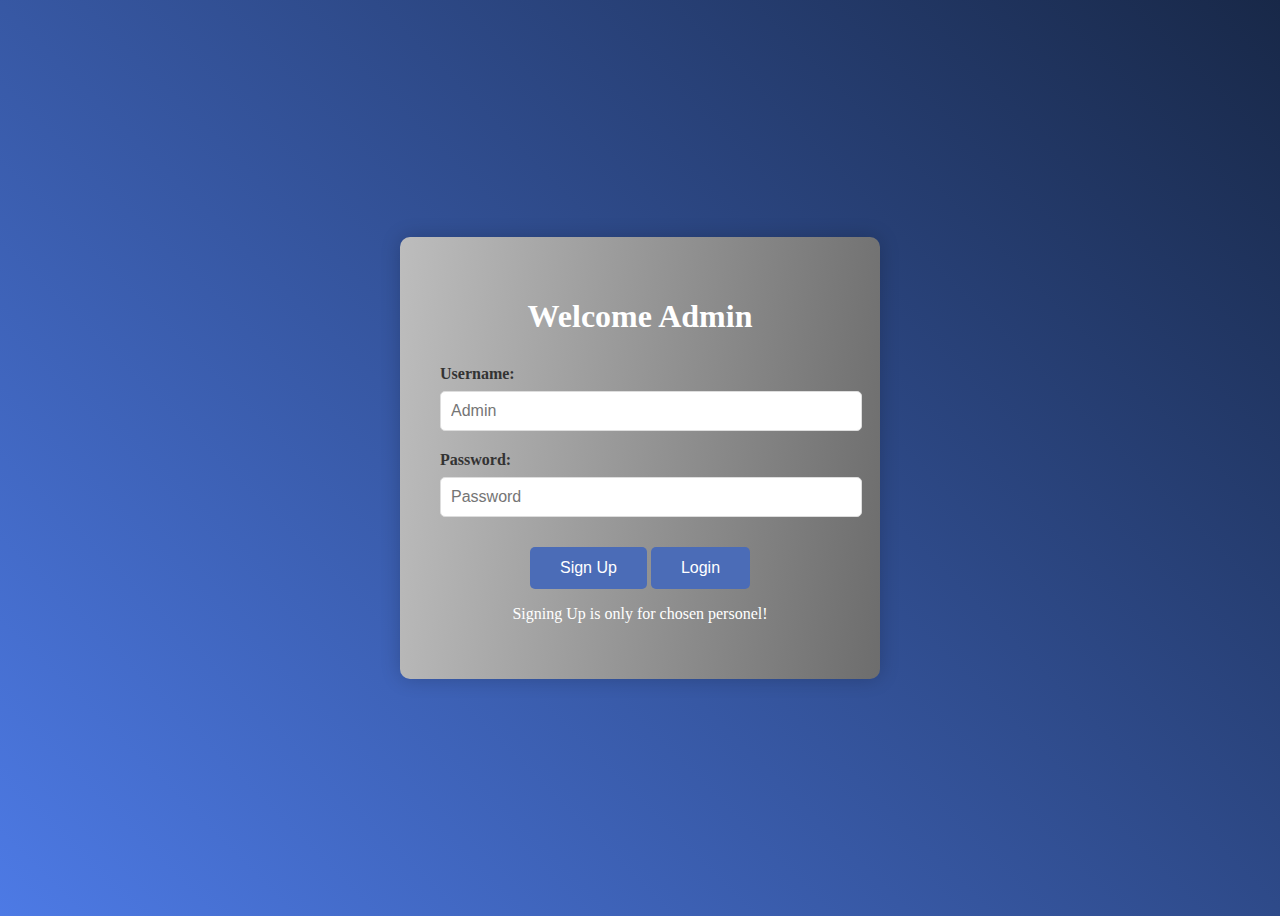
==== index.html @ b4ce7bb9 "hindi pa ito tapos sir!" ====
<!DOCTYPE html>
<html lang="en">
<head>
    <meta charset="UTF-8">
    <meta name="viewport" content="width=device-width, initial-scale=1.0">
    <link rel="stylesheet" href="style.css">
    <title>Login | Smart Garbage System</title>
    <style>
        @media screen and (max-width: 480px) {
            .Login-Form {
                padding: 20px;
                margin: 20px;
                width: 90%;
            }
            
            .Title {
                font-size: 1.5em;
            }
            
            input {
                font-size: 14px;
            }
            
            .login-btn {
                width: 100%;
                padding: 10px;
                font-size: 14px;
            }
        }
    </style>
</head>
<body>
    <div class="Login-Form">
        <h1 class="Title">Welcome Admin</h1>
        <form id="loginForm" method="POST">
            <div class="User">
                <label for="text">Username:</label>
                <input type="text" name="user" placeholder="Admin" id="user" required>
            </div>
            <div class="Pass">
                <label for="password">Password:</label>
                <input type="password" name="pass" placeholder="Password" id="pass" required>
            </div>
            <div class="Login">
                <button type="submit" class="login-btn" onclick="window.location.href='signup.html'">Sign Up</button>
                <button type="submit" class="login-btn">Login</button>
                <p style="color: white;">Signing Up is only for chosen personel!</p>
            </div>
                    
        <script>
            document.getElementById('loginForm').addEventListener('submit', function(event) {
                event.preventDefault();
                
                const formData = new FormData(this);
                
                fetch('validate.php', {
                    method: 'POST',
                    body: formData
                })
                .then(response => response.text())
                .then(data => {
                    if (data === "success") {
                        alert('Login successful!');
                        window.location.href = 'dashboard.html';
                    } else {
                        alert('Invalid username or password!');
                    }
                })
                .catch(error => {
                    console.error('Error:', error);
                    alert('May problema sa pag-login. Palihug sulayi pag-usab.');
                });
            });
        </script>
</body>
</html>
---- style.css ----
body {
    display: flex;
    justify-content: center;
    align-items: center;
    min-height: 100vh;
    background: linear-gradient(45deg, #4d7ae5, #182848);
}

.Login-Form {
    background: linear-gradient(95deg, #bdbdbd, #6d6d6d);
    padding: 40px;
    border-radius: 10px;
    box-shadow: 0 0 20px rgba(0, 0, 0, 0.2);
    width: 100%;
    max-width: 400px;
}

.Title {
    text-align: center;
    color: #ffffff;
    margin-bottom: 30px;
    font-size: 2em;
}

.User, .Pass {
    margin-bottom: 20px;
}

label {
    display: block;
    margin-bottom: 8px;
    color: #333;
    font-weight: bold;
}

input {
    width: 100%;
    padding: 10px;
    border: 1px solid #ddd;
    border-radius: 5px;
    font-size: 16px;
    transition: border-color 0.3s ease;
}

input:focus {
    outline: none;
    border-color: #4b6cb7;
}

.Login {
    text-align: center;
    margin-top: 30px;
}

.login-btn {
    background: #4b6cb7;
    color: white;
    padding: 12px 30px;
    border: none;
    border-radius: 5px;
    cursor: pointer;
    font-size: 16px;
    transition: background 0.3s ease;
}

.login-btn:hover {
    background: #182848;
}

.forgot-password {
    color: #ffffff;
}
.password-container {
    position: relative;
    width: 250px;
}
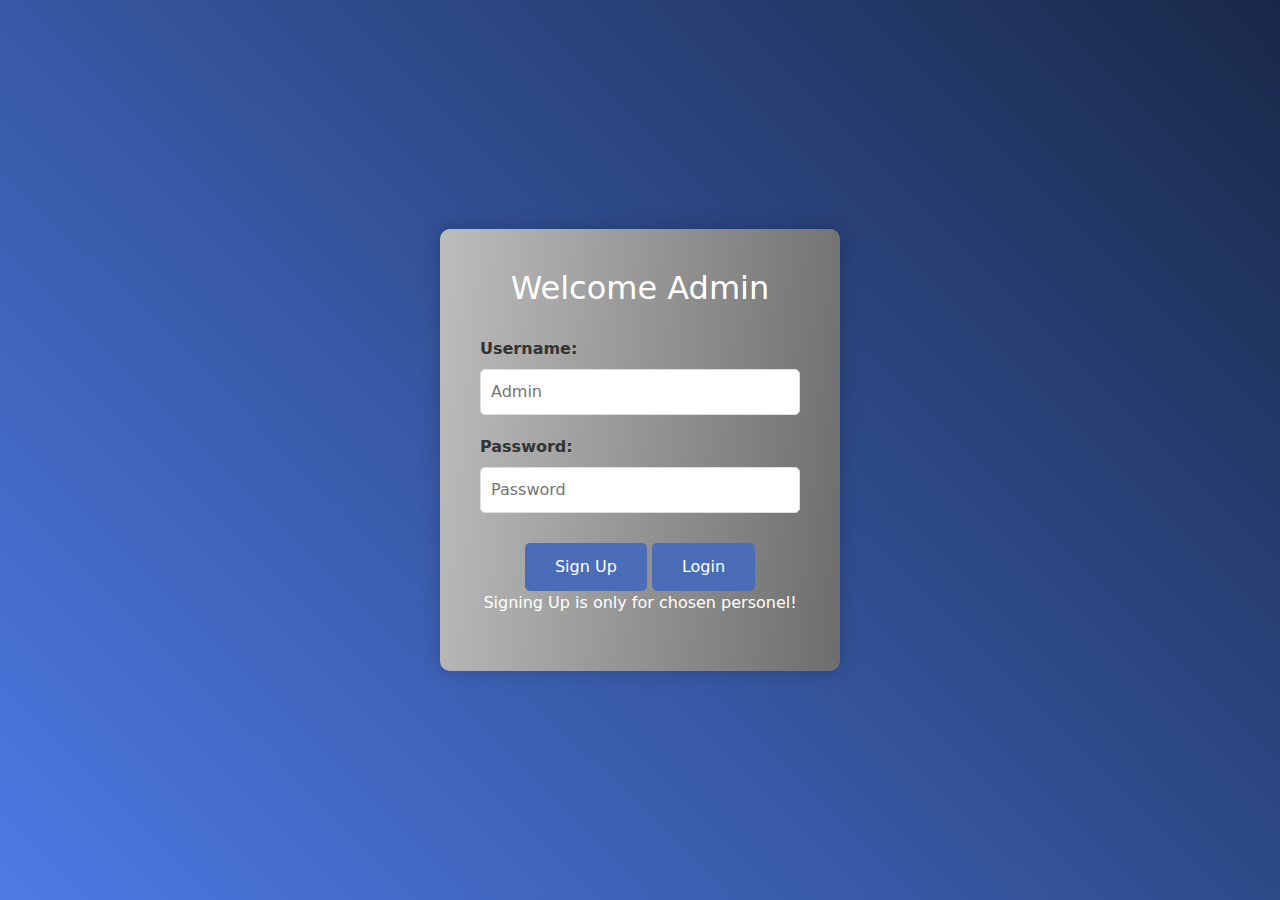
==== commit 9501cdac: "am i enough?" ====
--- a/index.html
+++ b/index.html
@@ -3,6 +3,8 @@
 <head>
     <meta charset="UTF-8">
     <meta name="viewport" content="width=device-width, initial-scale=1.0">
+    <link href="https://cdn.jsdelivr.net/npm/bootstrap@5.3.3/dist/css/bootstrap.min.css" rel="stylesheet" integrity="sha384-QWTKZyjpPEjISv5WaRU9OFeRpok6YctnYmDr5pNlyT2bRjXh0JMhjY6hW+ALEwIH" crossorigin="anonymous">
+    <script defer src="https://cdn.jsdelivr.net/npm/bootstrap@5.3.3/dist/js/bootstrap.bundle.min.js" integrity="sha384-YvpcrYf0tY3lHB60NNkmXc5s9fDVZLESaAA55NDzOxhy9GkcIdslK1eN7N6jIeHz" crossorigin="anonymous"></script>
     <link rel="stylesheet" href="style.css">
     <title>Login | Smart Garbage System</title>
     <style>
@@ -61,7 +63,7 @@
                 .then(data => {
                     if (data === "success") {
                         alert('Login successful!');
-                        window.location.href = 'dashboard.html';
+                        window.location.href = 'home.html';
                     } else {
                         alert('Invalid username or password!');
                     }
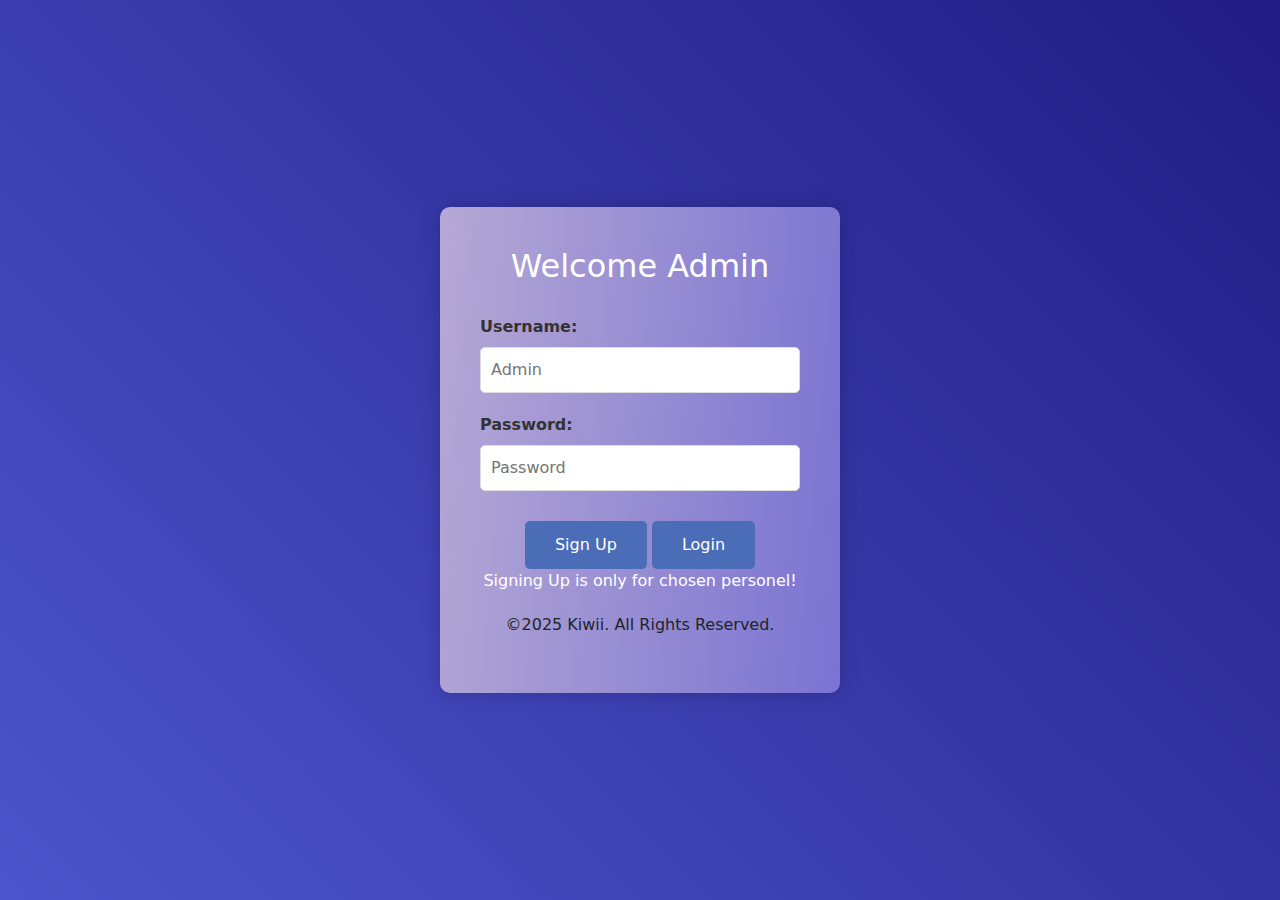
==== commit 41cf678c: "kung sha man, ang ma pilian" ====
--- a/index.html
+++ b/index.html
@@ -75,4 +75,7 @@
             });
         </script>
 </body>
+<footer style="text-align: center; margin-top: 20px;">
+    <p>&copy;2025 Kiwii. All Rights Reserved.</p>
+</footer>
 </html>--- a/style.css
+++ b/style.css
@@ -4,11 +4,11 @@
     justify-content: center;
     align-items: center;
     min-height: 100vh;
-    background: linear-gradient(45deg, #4d7ae5, #182848);
+    background: linear-gradient(45deg, #4D55CC, #211C84);
 }
 
 .Login-Form {
-    background: linear-gradient(95deg, #bdbdbd, #6d6d6d);
+    background: linear-gradient(95deg, #B5A8D5, #7A73D1);
     padding: 40px;
     border-radius: 10px;
     box-shadow: 0 0 20px rgba(0, 0, 0, 0.2);
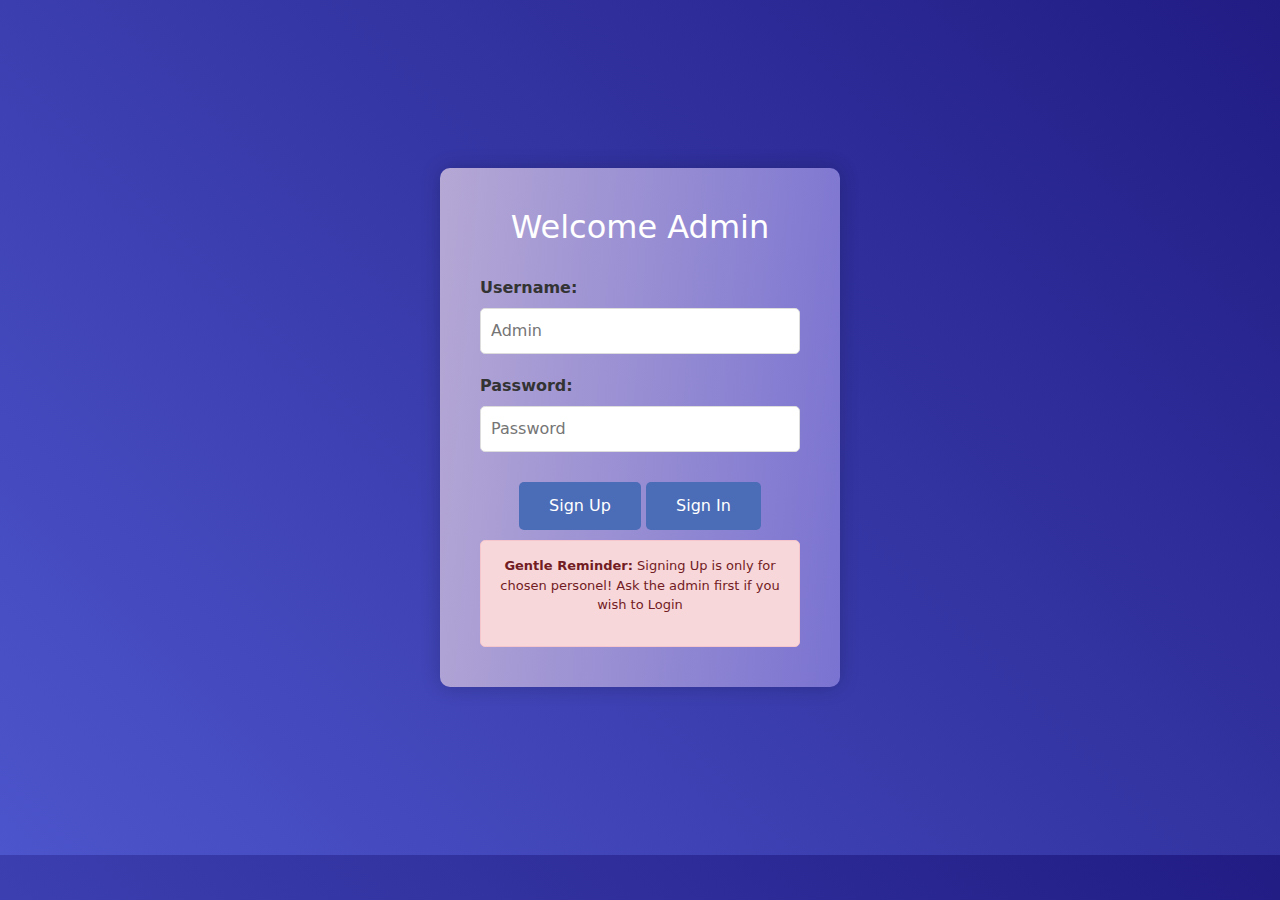
==== commit e9841d98: "my eyes, huhu, ang akong heart pala" ====
--- a/index.html
+++ b/index.html
@@ -45,10 +45,12 @@
             </div>
             <div class="Login">
                 <button type="submit" class="login-btn" onclick="window.location.href='signup.html'">Sign Up</button>
-                <button type="submit" class="login-btn">Login</button>
-                <p style="color: white;">Signing Up is only for chosen personel!</p>
+                <button type="submit" class="login-btn">Sign In</button>
             </div>
-                    
+            <div class="card" style="background-color: #f8d7da; border: 1px solid #f5c6cb; border-radius: 5px; padding: 15px; margin-top: 10px;">
+                <p style="color: #721c24; text-align: center; font-size: 13px;"><strong>Gentle Reminder:</strong> Signing Up is only for chosen personel! Ask the admin first if you wish to Login</p>
+            </div>
+        </form>                
         <script>
             document.getElementById('loginForm').addEventListener('submit', function(event) {
                 event.preventDefault();
@@ -74,8 +76,6 @@
                 });
             });
         </script>
+    </div>
 </body>
-<footer style="text-align: center; margin-top: 20px;">
-    <p>&copy;2025 Kiwii. All Rights Reserved.</p>
-</footer>
 </html>--- a/style.css
+++ b/style.css
@@ -1,10 +1,10 @@
-
 body {
     display: flex;
     justify-content: center;
     align-items: center;
-    min-height: 100vh;
+    min-height: 95vh;
     background: linear-gradient(45deg, #4D55CC, #211C84);
+    flex-direction: column; /* Added to center footer */
 }
 
 .Login-Form {
@@ -74,4 +74,4 @@
 .password-container {
     position: relative;
     width: 250px;
-}+}
